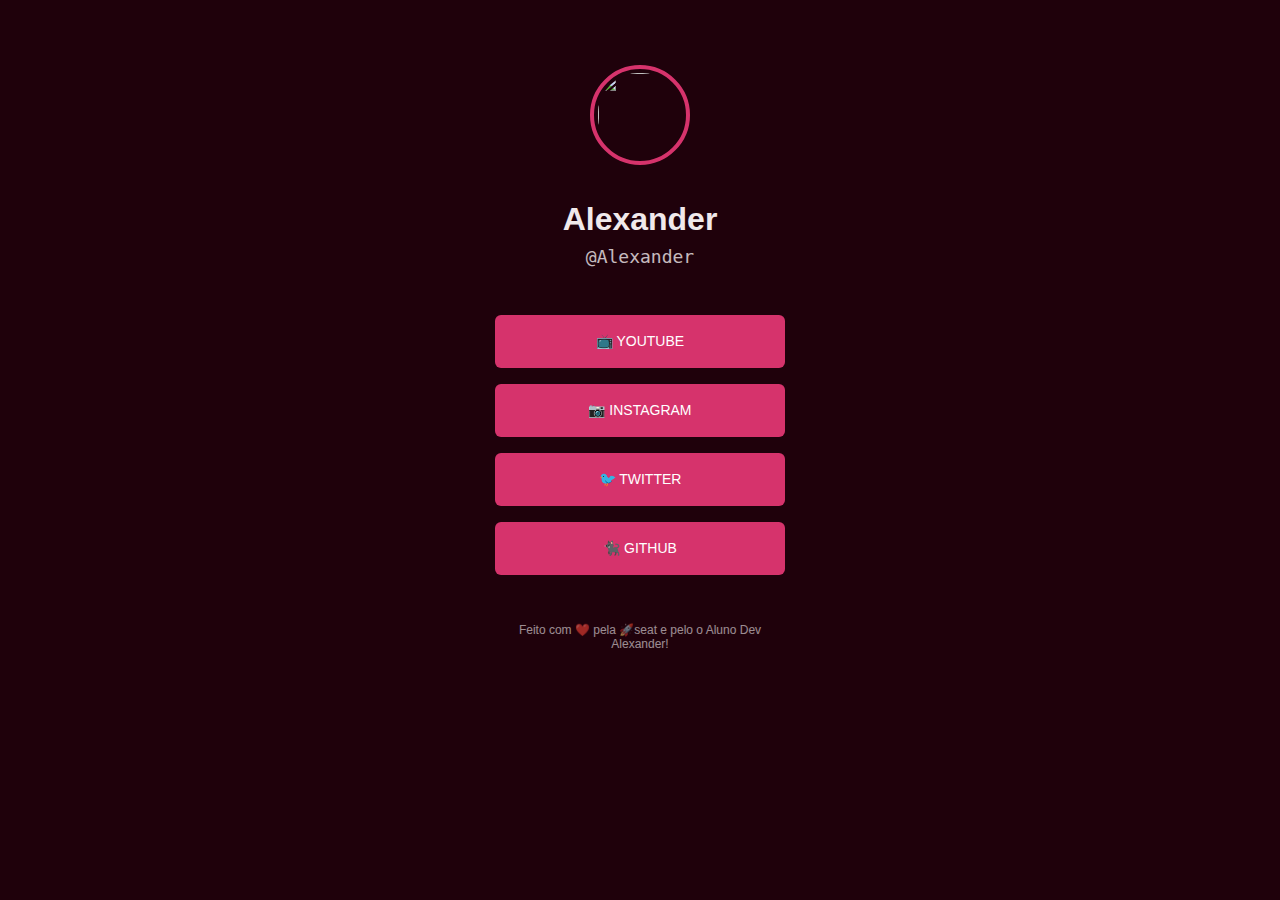
==== index.html @ 77b0e25e "update pink-dark" ====
<!DOCTYPE html>
<html lang="pt-br">
<head>
    <meta charset="UTF-8">
    <meta http-equiv="X-UA-Compatible" content="IE=edge">
    <meta name="viewport" content="width=device-width, initial-scale=1.0">
    <title>ROCKET LINKS</title>

    <link rel="stylesheet" href="style.css">


</head>
<body class="pink-dark" >
   


  <div class="container">
    
        
        <img class="avatar" src="./imagens/cat_branco.png" alt="">
    

    <h1>Alexander</h1>
      
    
        <p class="username" >@Alexander</p>
        
      
       <ul>
          
            <li>
              <a href="https://www.youtube.com/results?search_query=mayk+brito" target="_blank"> 📺 youtube</a>
            </li>
          
            <li>
              <a href="https://www.instagram.com/"> 📷 Instagram</a>
            </li>
          
            <li>
              <a href="https://twitter.com/Alexander_ams"target="_blank">🐦 twitter</a>
            </li>
          
              <li>
                  <a href="https://github.com/"target=_blank>🐈‍⬛ GitHub</a>
              </li>
              
        </ul>
          <footer>Feito com ❤️ pela <a href="https://www.youtube.com/c/RocketSeat" target="_blank">🚀seat</a> 
            e pelo o Aluno Dev Alexander!<a href=""></a> </footer>
</div>
</body>
</html>
---- style.css ----
@charset "UTF-8";

* {
    margin: 0px;
    padding: 0px;
    box-sizing: border-box;
}
html {
    --bg-color: #EDF2FF;
    --text-color:#00082F;
    --primary-color:#4263EB;
    --primary-color-dark:#364FC7;


}
body.dark-blue {
    --bg-color: #00082F;
    --text-color:#FFFFFF;

}
body.pink {
    --bg-color:#FFF0F6;
    --text-color: #1F000B;
    --primary-color: #D6336C;
    --primary-color-dark: #A61E4D;
}
body.pink-dark {
    --bg-color:#1F010B;
    --text-color: #f0e9eb;
    --primary-color: #D6336C;
    --primary-color-dark: #A61E4E;
}
a {
    text-decoration: none;
}
body {
    background: var(--bg-color);
    color: var(--text-color);
    font-family: 'roboto', sans-serif;
}

.container {
  
    text-align: center;
    width: 300px;
    margin:  60px auto;
    padding: 5px ;
    
}
img.avatar {
    border-radius: 50%;
    height: 100px;
    width: 100px;
    padding: 3.7px;
    border:var(--primary-color) solid 4px;
}
h1 {
    font-size: 32px;
    margin-top: 24px;
    margin-bottom: 8px;
    
 }

.username{
    font-family: 'Roboto Mono', monospace;
    font-weight: 400;
    opacity: 0.8;
    font-size: 18px;
}


ul {
    list-style: none;
    margin:  48px 0;
}


h2  {

    padding: 16px;
    margin: 30px;
    height: 40px;
    
}
div img {
  

    width: 100%;

}
ul li a {
        
       height:  53px;
       display: flex; 
       align-items: center;
       justify-content: center;
       background:var(--primary-color);
       color: white;
       text-transform: uppercase;
       font-size: 14px;
       margin-bottom: 16px; 
       border-radius: 6px;
       transition: 'background' 400ms;
}
ul li a:hover {
    background: var(--primary-color-dark);
}

footer {
    font-weight: 500;
    font-size: 12px;
    opacity: 0.6;
    transition: opacity 400ms;
}
footer:hover {
    opacity: 1;
}
footer a {
    color: var(--text-color);
}
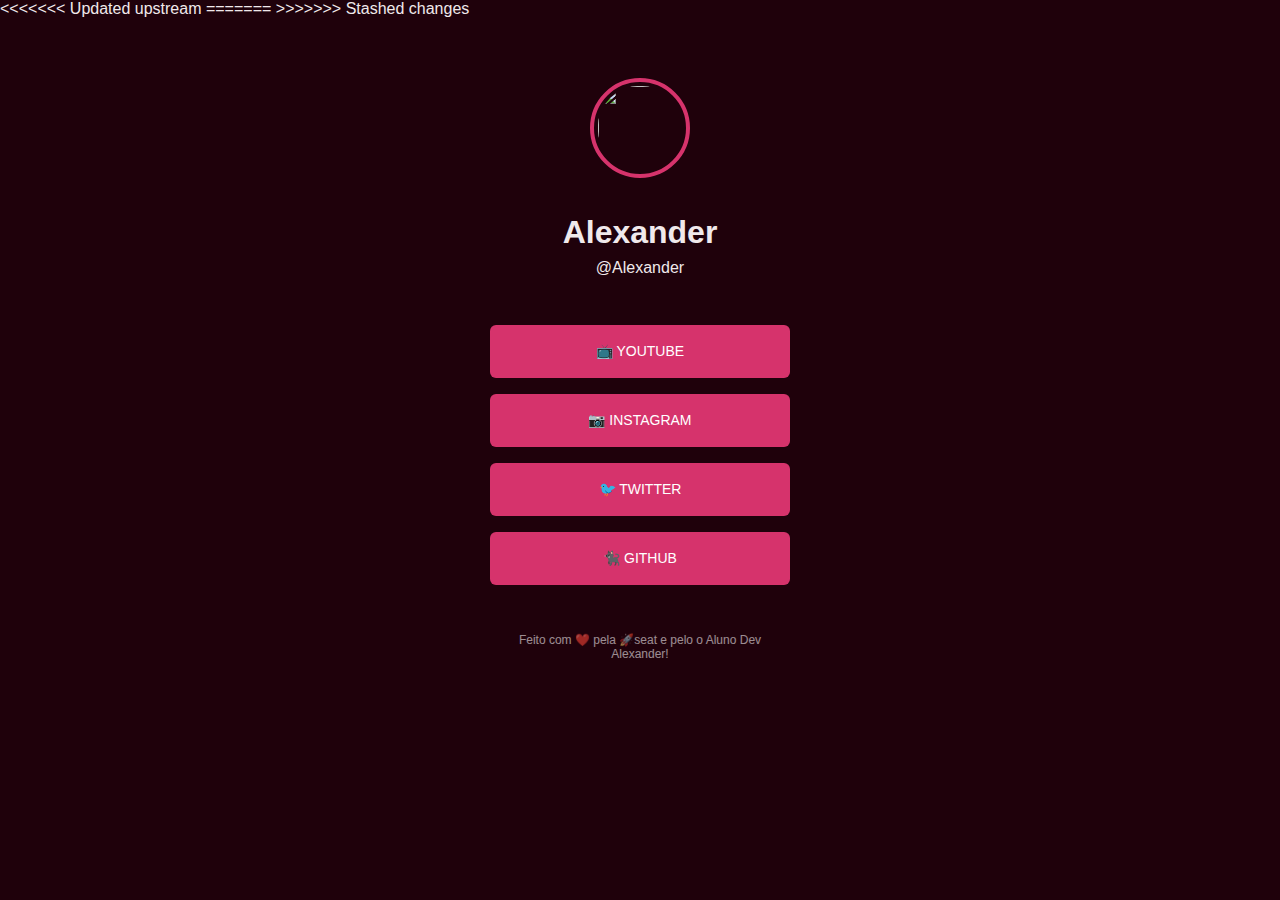
==== commit 54b9e10c: "0.0.1.0" ====
--- a/index.html
+++ b/index.html
@@ -10,7 +10,11 @@
 
 
 </head>
+<<<<<<< Updated upstream
 <body class="pink-dark" >
+=======
+<body class= "dark-blue">
+>>>>>>> Stashed changes
    
 
 
--- a/style.css
+++ b/style.css
@@ -44,7 +44,11 @@
     text-align: center;
     width: 300px;
     margin:  60px auto;
+<<<<<<< Updated upstream
     padding: 5px ;
+=======
+   
+>>>>>>> Stashed changes
     
 }
 img.avatar {
@@ -58,9 +62,14 @@
     font-size: 32px;
     margin-top: 24px;
     margin-bottom: 8px;
+<<<<<<< Updated upstream
     
  }
 
+=======
+    display: block;
+}
+>>>>>>> Stashed changes
 .username{
     font-family: 'Roboto Mono', monospace;
     font-weight: 400;
